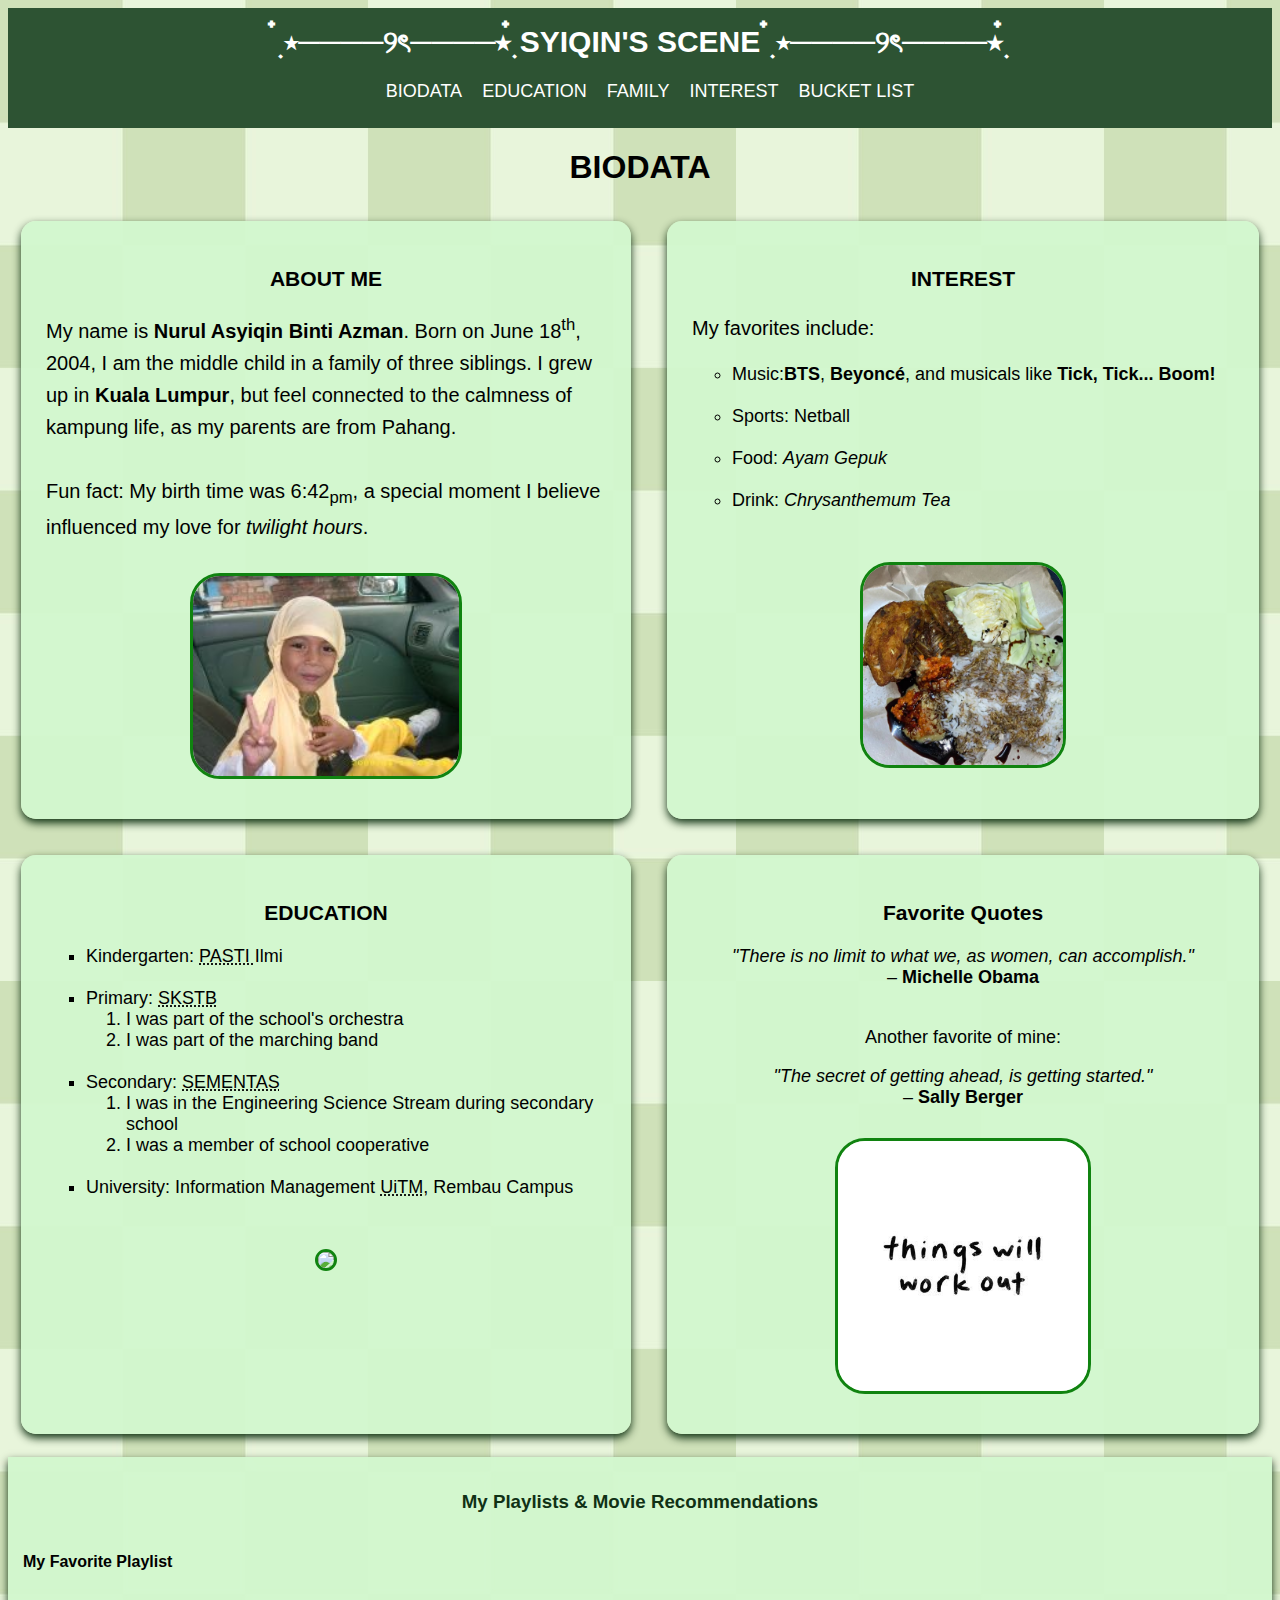
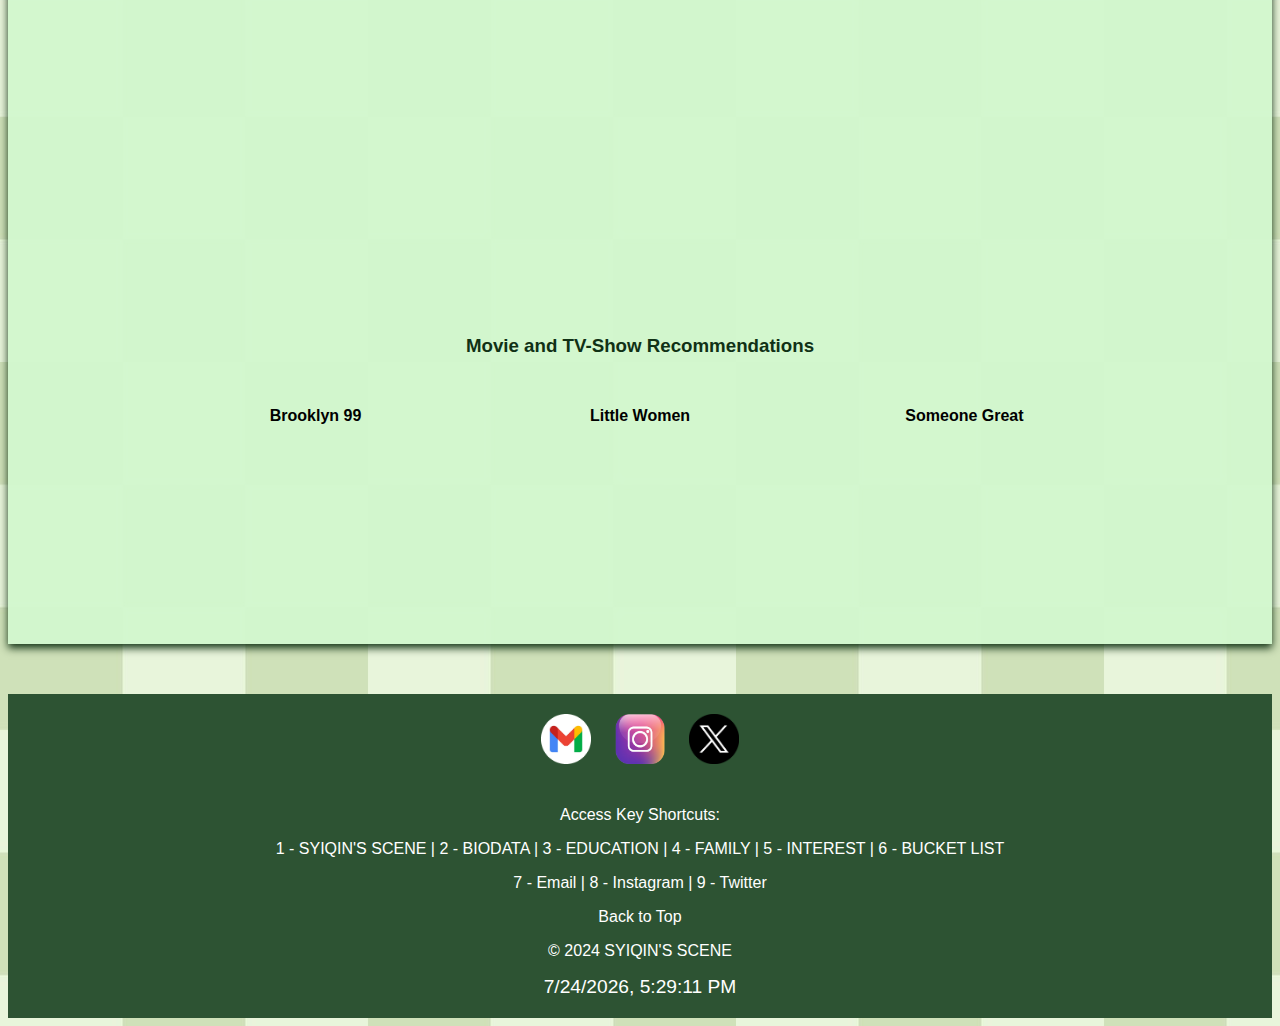
==== bio.html @ 355acaf2 "Add files via upload" ====
<!DOCTYPE html>
<html lang="en">
<head>
  <meta charset="UTF-8">
  <meta name="viewport" content="width=device-width, initial-scale=1.0">
  <title>Biodata</title>
  <style>
    body {
      background-image: url(images/background\ 6.jpg);
      font-family: Arial, sans-serif;
    }

    .item1 { grid-area: general; }
    .item2 { grid-area: education; }
    .item3 { grid-area: interest; }
    .item4 { grid-area: quote; }

    .grid-container {
      display: grid;
      grid-template-areas:
        'general general general interest interest interest'
        'education education education quote quote quote';
      gap: 30px;
      padding: 10px;
    }

    .grid-container > div {
      margin: 3px; 
      background-color: rgba(210, 247, 206, 0.952);
      text-align: center;
      padding: 25px 25px; 
      font-size: 18px;
      border-radius: 15px; 
      box-shadow: 0 4px 8px rgba(0, 36, 5, 0.925); 
    }

    .grid-container > div p {
      font-size: 20px; 
      line-height: 1.6; 
      text-align: left;
    }

    .navbar {
      background-color: #2d5333;
      padding: 10px 20px;
      text-align: center;
    }

    .navbar .logo a {
      font-size: 30px;
      font-weight: bold;
      color: white;
      text-decoration: none;
    }

    .navbar ul {
      list-style: none;
      display: inline-flex;
    }

    .navbar li {
      margin-right: 20px;
    }

    .navbar li a {
      font-size: 18px;
      color: white;
      text-decoration: none;
    }

    .navbar li a:hover {
      color: #14b905;
    }

    .footer {
      background-color: #2d5333;
      color: white;
      text-align: center;
      padding: 20px;
      margin-top: 50px;
    }

    .footer a {
      color: white;
      text-decoration: none;
      margin: 0 10px;
    }

    .footer a:hover {
      color: #14b905;
    }

    .footer .access-keys {
      margin-top: 20px;
    }

    .footer .date-time {
      font-size: 1.2em;
      margin-top: 10px;
    }

    h1 {
      text-align: center;
      color: #000000;
    }

    aside {
      background-color: rgba(210, 247, 206, 0.95);
      padding: 15px;
      margin-top: 10px;
      box-shadow: 0 4px 8px rgba(0, 36, 5, 0.925);
    }

    aside h3 {
      text-align: center;
      color: #103115;
    }

    .playlists-container {
      display: flex;
      flex-direction: column; 
      gap: 10px; 
    }

    .playlist {
      width: 100%; 
      height: 152px; 
      border-radius: 12px; 
}

.movie-recommendations {
  text-align: center;
}

.movie-recommendations h4 {
  margin-bottom: 20px; 
}


.movie-recommendations .movie {
  display: inline-block; 
  margin: 10px; 
  text-align: center;
}

.movie iframe {
  border-radius: 10px; 
}

  </style>
</head>

<body>

  <!-- Navigation Bar -->
  <nav class="navbar">
    <div class="logo">
      <a href="Home Page.html" accesskey="1" tabindex="1"> ๋࣭ ⭑────୨ৎ────⭑๋࣭  SYIQIN'S SCENE ๋࣭ ⭑────୨ৎ────⭑๋࣭  </a>
    </div>
    <ul>
      <li><a href="bio.html" accesskey="2" tabindex="2">BIODATA</a></li>
      <li><a href="link.html" accesskey="3" tabindex="3">EDUCATION</a></li>
      <li><a href="childhood.html" accesskey="4" tabindex="4">FAMILY</a></li>
      <li><a href="interest.html" accesskey="5" tabindex="5">INTEREST</a></li>
      <li><a href="bucket-list.html" accesskey="6" tabindex="6">BUCKET LIST</a></li>
    </ul>
  </nav>

  <!-- Main Content -->
  <h1>BIODATA</h1>

  <div class="grid-container">
    <div class="item1">
      <h3>ABOUT ME</h3>
      <p>
        My name is <strong>Nurul Asyiqin Binti Azman</strong>. Born on June 18<sup>th</sup>, 2004, I am the middle child in a family of three siblings. 
        I grew up in <b>Kuala Lumpur</b>, but feel connected to the calmness of kampung life, as my parents are from Pahang.
        <br><br>
        Fun fact: My birth time was 6:42<sub>pm</sub>, a special moment I believe influenced my love for <i>twilight hours</i>.
      </p>
      <a href="images/IMG_0067.JPG">
      <img src="images/mini me_resize.JPG" height="200" style="border-radius: 30px; border: 3px solid #108310; transition: transform 0.3s ease;"  hspace="10" vspace="10"></a>
    </div>

    <div class="item2">
      <h3>EDUCATION</h3>
      <p> 
          <ul type="square" style="text-align: left;">
              <li>Kindergarten: <abbr title="Pusat Asuhan Tunas Islam">PASTI </abbr> Ilmi</li><br>
              <li>Primary: <abbr title="Sekolah Kebangsaan Sungai Tua Baharu">SKSTB</abbr></li>
                  <ol>
                    <li>I was part of the school's orchestra</li>
                    <li>I was part of the marching band</li>
                  </ol><br>
              <li>Secondary: <abbr title="Sekolah Menengah Kebangsaan Taman Selayang ">SEMENTAS</abbr></li>
                  <ol> 
                    <li>I was in the Engineering Science Stream during secondary school</li>
                    <li>I was a member of school cooperative</li>
                  </ol><br>
              <li>University: Information Management <abbr title="Universiti Teknologi MARA">UiTM</abbr>, Rembau Campus </li><br>
              </ul>
      </p>
          <a href="images/DSC_5969.JPG"> </a>
          <img src="images/DSC_5969.JPG" height="200" style="border-radius: 30px; border: 3px solid #108310; transition: transform 0.3s ease;" hspace="10" vspace="10">
        
    </div>

    <div class="item3">
      <h3>INTEREST</h3>
      <p style="text-align: left;">
        My favorites include:<br>
        <ul type="circle" style="text-align: left;">
          <li>Music:<b>BTS</b>, <b>Beyoncé</b>, and musicals like <b>Tick, Tick... Boom!</b></li><br>
          <li>Sports: Netball </li><br>
          <li>Food: <i>Ayam Gepuk</i></li><br>
          <li>Drink: <i>Chrysanthemum Tea</i></li><br>
        </ul>
      </p>
      <a href="images/Ayam Gepuk.jpg"></a>
      <img src="images/Ayam Gepuk.jpg" height="200" style="border-radius: 30px; border: 3px solid #108310; transition: transform 0.3s ease;" hspace="10" vspace="10">
    </div>

    <div class="item4">
      <h3>Favorite Quotes</h3>
      <p>
        <blockquote>
          <i>"There is no limit to what we, as women, can accomplish."</i><br>
          – <strong>Michelle Obama</strong>
        </blockquote>
        <br>Another favorite of mine:<br>
        <blockquote>
          <em>"The secret of getting ahead, is getting started."</em><br>
          – <b>Sally Berger</b>
        </blockquote>
      </p>
      <a href="images/fav quote.jpg">
      <img src="images/fav quote.jpg" height="250" style="border-radius: 30px; border: 3px solid #108310; transition: transform 0.3s ease;" hspace="10" vspace="10">
      </a>
    </div>

  </div>

  <!-- Aside Section: Playlists & Movie Recommendations -->
  <aside>
    <h3>My Playlists & Movie Recommendations</h3>

  <!-- Playlist Section -->
    <div class="playlists-container">
      <h4>My Favorite Playlist</h4>
        <iframe class="playlist" 
                src="https://open.spotify.com/embed/playlist/6HBVJgAlZESfyz4UnWtvam?utm_source=generator" 
                frameborder="0" allowfullscreen="" 
                allow="autoplay; clipboard-write; encrypted-media; fullscreen; picture-in-picture" 
                loading="lazy"></iframe>
      
        <iframe class="playlist" 
                src="https://open.spotify.com/embed/album/76290XdXVF9rPzGdNRWdCh?utm_source=generator" 
                frameborder="0" allowfullscreen="" 
                allow="autoplay; clipboard-write; encrypted-media; fullscreen; picture-in-picture" 
                loading="lazy"></iframe>
      </div>
      

    </div>


    <!-- Movie Recommendations -->
    <div class="movie-recommendations">
      <h3>Movie and TV-Show Recommendations</h3>
      <div class="movie">
        <h4>Brooklyn 99</h4>
        <iframe width="300" height="170" src="https://www.youtube.com/embed/icTOP9F17pU?si=uzVNRg-Z4Zqzb-Re" title="YouTube video player" frameborder="0" allowfullscreen> </iframe>
      </div>
      <div class="movie">
        <h4>Little Women</h4>
        <iframe width="300" height="170" src="https://www.youtube.com/embed/AST2-4db4ic?si=OY6D3l3ZrmuE-cPr" title="YouTube video player" frameborder="0" allowfullscreen> </iframe>
      </div>
      <div class="movie">
        <h4>Someone Great</h4>
        <iframe width="300" height="170" src="https://www.youtube.com/embed/BBd9gcrj2Wk?si=JQQB4Cn95o-YyT5e" title="YouTube video player" frameborder="0" allowfullscreen></iframe>
      </div>
    </div>
    
  </aside>

  <footer class="footer">
    <div>
        <a href="mailto:nasyiqin06@gmail.com" accesskey="7" tabindex="7">
            <img src="images/gmail.png" width="50px" height="50px" alt="Email"> 
        </a>
        <a href="https://www.instagram.com/cffeoasy" accesskey="8" tabindex="8">
            <img src="images/instagram_resize_real.png" width="50px" height="50px" alt="Instagram"> 
        </a>
        <a href="https://x.com/CFFEOASY" accesskey="9" tabindex="9">
            <img src="images/twitter.png" width="50px" height="50px" alt="Twitter">
        </a>
    </div>

    <br> 

    <div class="access-keys">
        <p>Access Key Shortcuts:</p>
        <p>1 - SYIQIN'S SCENE | 2 - BIODATA | 3 - EDUCATION | 4 - FAMILY | 5 - INTEREST | 6 - BUCKET LIST</p>
        <p>7 - Email | 8 - Instagram | 9 - Twitter</p>
    </div>

    <p><a href="#top" accesskey="T" tabindex="10">Back to Top</a></p>

    <p>© 2024 SYIQIN'S SCENE</p>

    <div class="date-time" id="dateTime"></div>
</footer>

<script>
    function updateDateTime() {
        const now = new Date();
        const dateTimeElement = document.getElementById('dateTime');
        dateTimeElement.innerText = now.toLocaleString(); 
    }
    setInterval(updateDateTime, 1000); 
    updateDateTime(); 
</script>
</body>

</html>
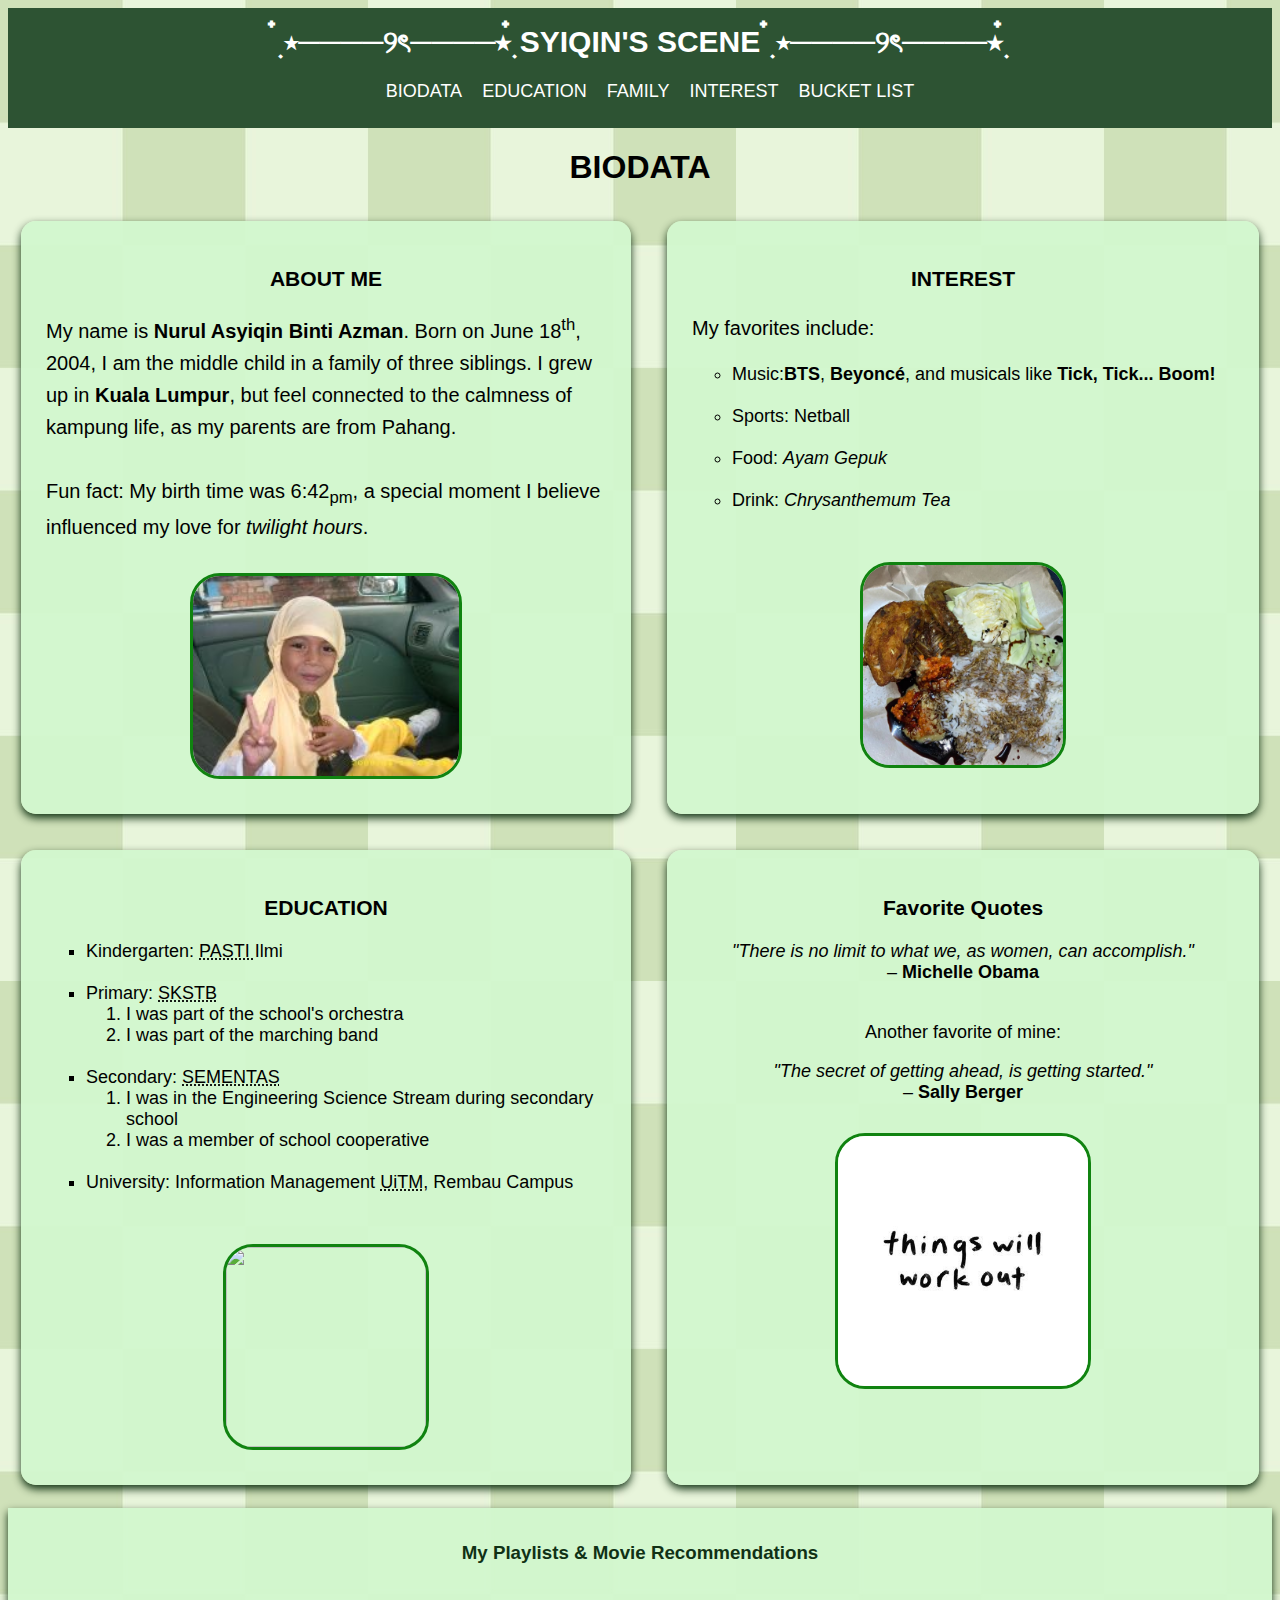
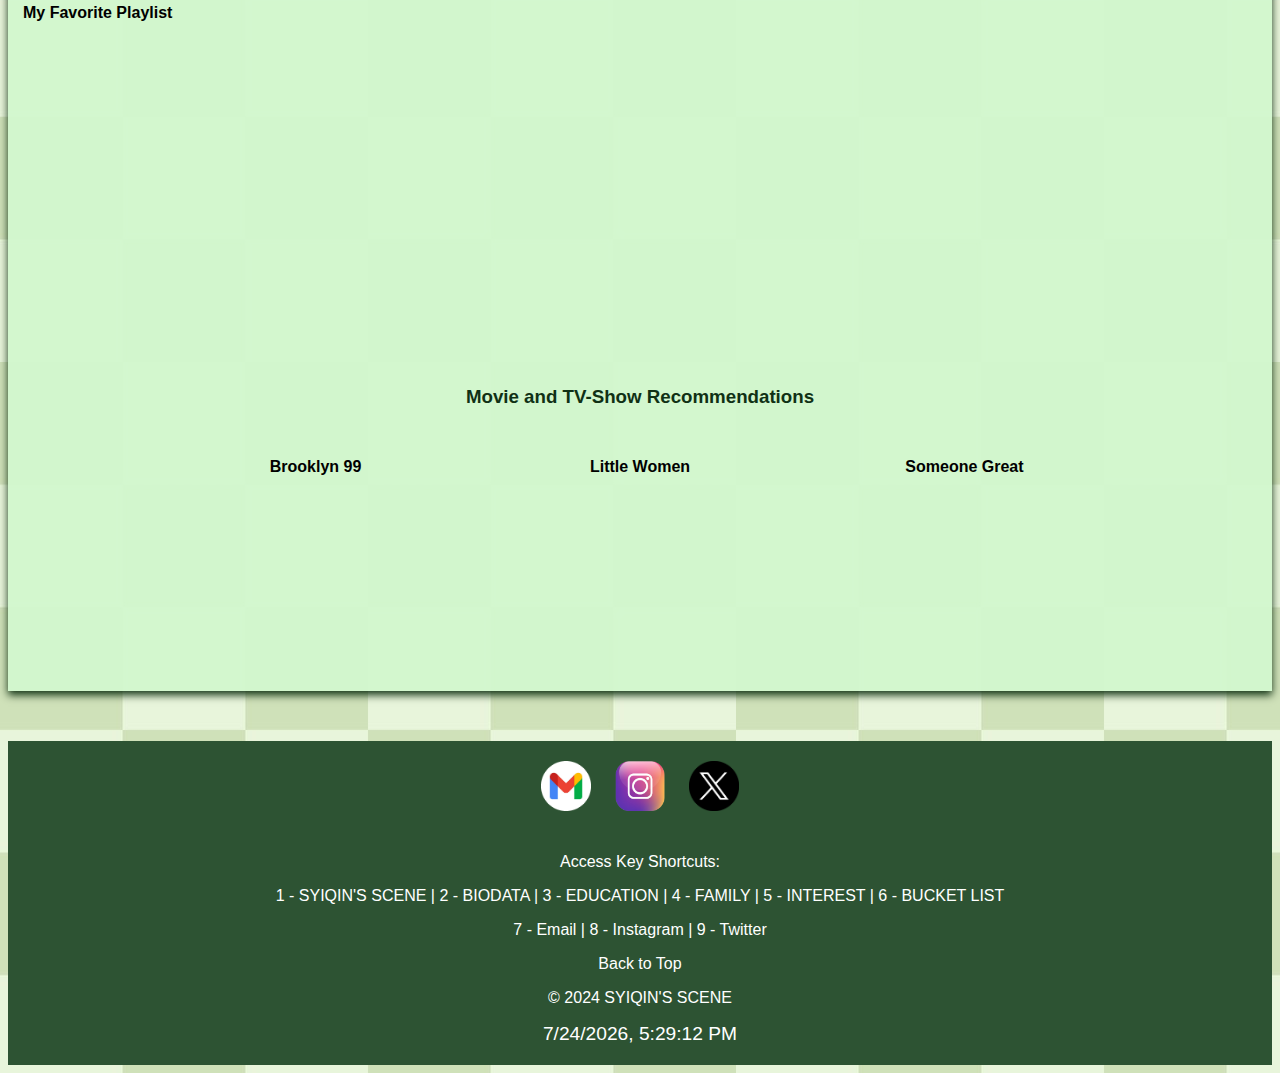
==== commit 8afa6353: "Add files via upload" ====
--- a/bio.html
+++ b/bio.html
@@ -1,5 +1,4 @@
-<!DOCTYPE html>
-<html lang="en">
+<html>
 <head>
   <meta charset="UTF-8">
   <meta name="viewport" content="width=device-width, initial-scale=1.0">
@@ -155,7 +154,7 @@
   <!-- Navigation Bar -->
   <nav class="navbar">
     <div class="logo">
-      <a href="Home Page.html" accesskey="1" tabindex="1"> ๋࣭ ⭑────୨ৎ────⭑๋࣭  SYIQIN'S SCENE ๋࣭ ⭑────୨ৎ────⭑๋࣭  </a>
+      <a href="index.html" accesskey="1" tabindex="1"> ๋࣭ ⭑────୨ৎ────⭑๋࣭  SYIQIN'S SCENE ๋࣭ ⭑────୨ৎ────⭑๋࣭  </a>
     </div>
     <ul>
       <li><a href="bio.html" accesskey="2" tabindex="2">BIODATA</a></li>
@@ -200,9 +199,9 @@
               <li>University: Information Management <abbr title="Universiti Teknologi MARA">UiTM</abbr>, Rembau Campus </li><br>
               </ul>
       </p>
-          <a href="images/DSC_5969.JPG"> </a>
+          <a href="images/DSC_5969.JPG"> 
           <img src="images/DSC_5969.JPG" height="200" style="border-radius: 30px; border: 3px solid #108310; transition: transform 0.3s ease;" hspace="10" vspace="10">
-        
+        </a>
     </div>
 
     <div class="item3">
@@ -216,8 +215,9 @@
           <li>Drink: <i>Chrysanthemum Tea</i></li><br>
         </ul>
       </p>
-      <a href="images/Ayam Gepuk.jpg"></a>
+      <a href="images/Ayam Gepuk.jpg">
       <img src="images/Ayam Gepuk.jpg" height="200" style="border-radius: 30px; border: 3px solid #108310; transition: transform 0.3s ease;" hspace="10" vspace="10">
+      </a>
     </div>
 
     <div class="item4">
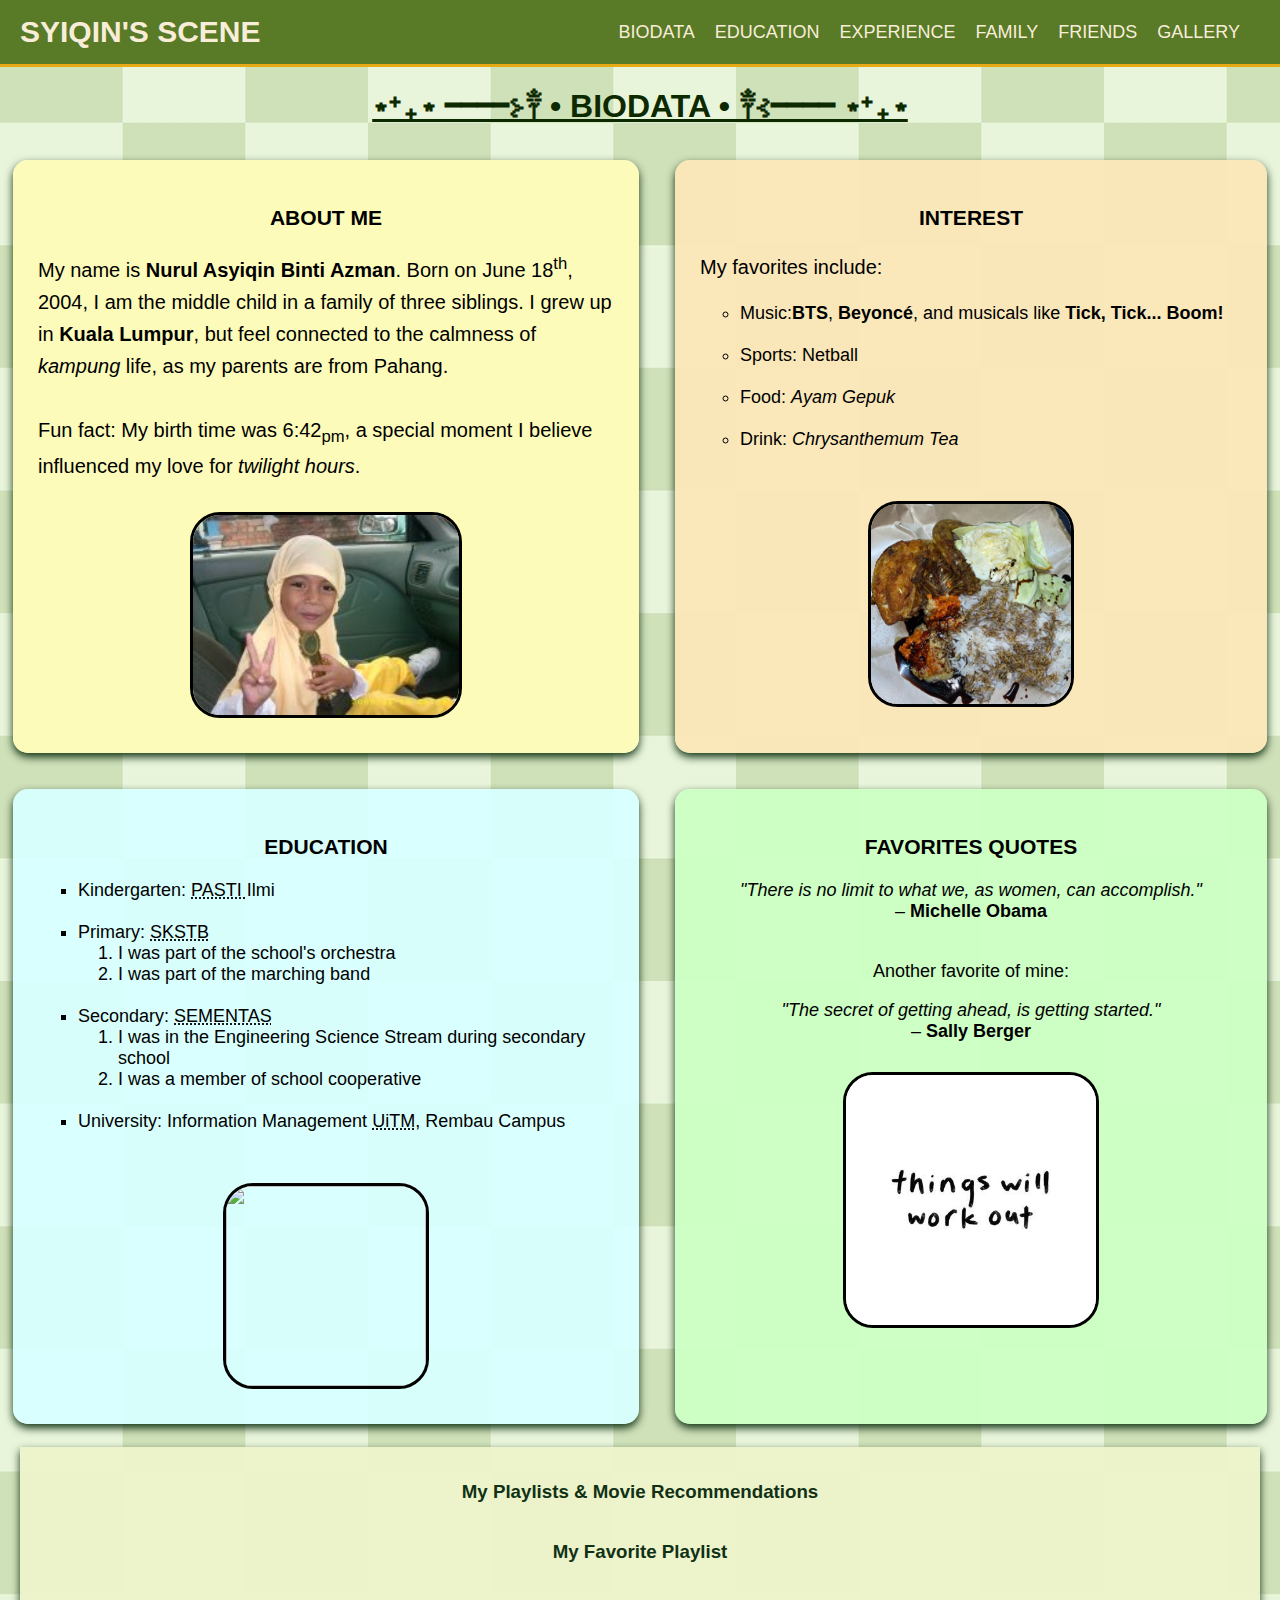
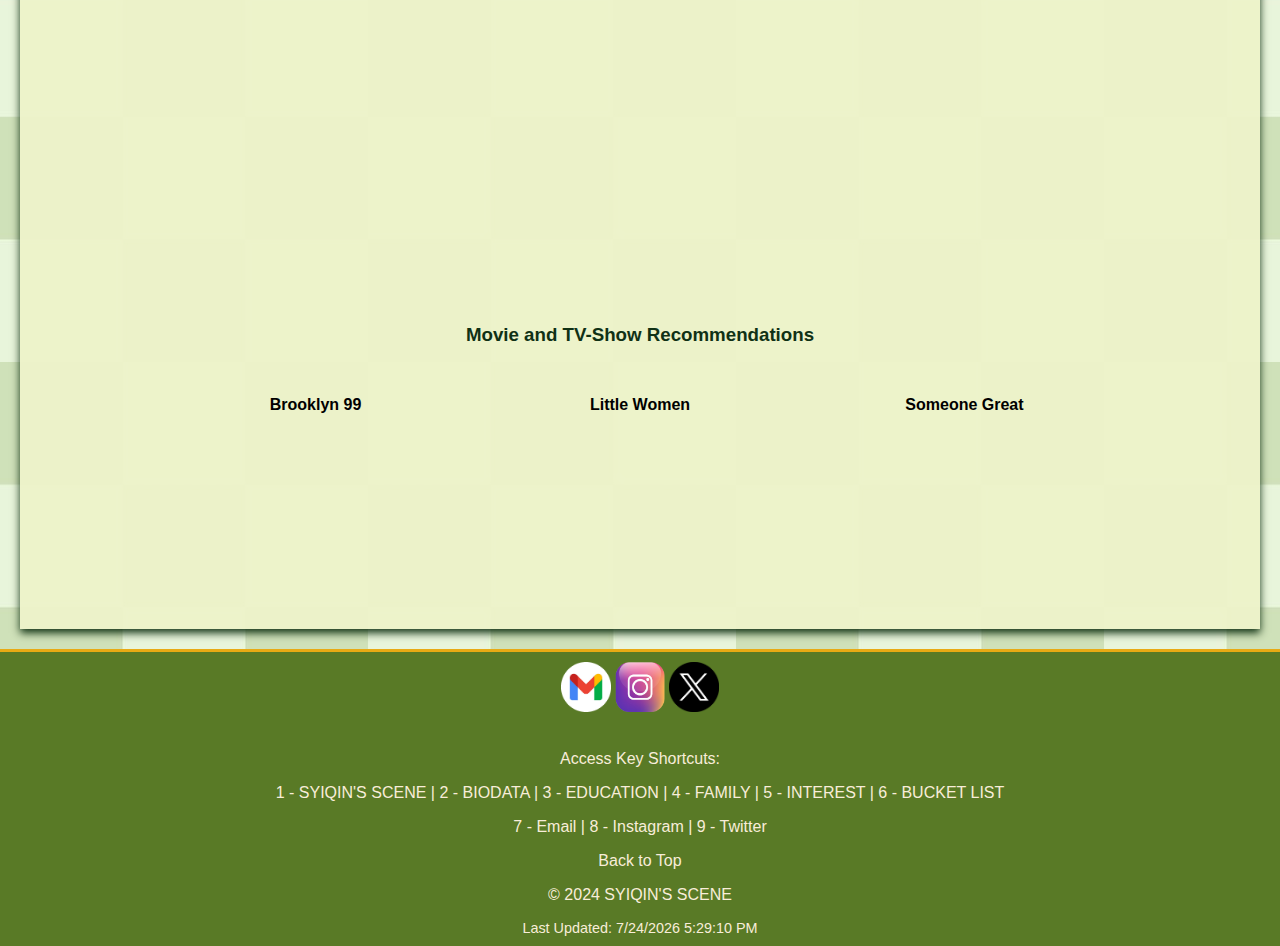
==== commit a229fec5: "Add files via upload" ====
--- a/bio.html
+++ b/bio.html
@@ -4,15 +4,80 @@
   <meta name="viewport" content="width=device-width, initial-scale=1.0">
   <title>Biodata</title>
   <style>
+
+    /* Navigation Bar */
+    .navbar {
+      background-color: #597a26; /* Muted Green */
+      padding: 15px 20px;
+      font-family:Helvetica;
+      text-align: left;
+      border-bottom: 3px solid #E8AA14; /* Golden Accent */
+      display: flex;
+      justify-content: space-between;
+      align-items: center;
+    }
+
+    .navbar .logo a {
+      font-size: 30px;
+      font-weight: bold;
+      color: #F8EDD9; /* Creamy white */
+      text-decoration: none;
+      transition: color 0.3s ease;
+    }
+
+    .navbar .logo a:hover {
+      color: #E8AA14; /* Golden Yellow */
+    }
+
+    .navbar ul {
+      list-style: none;
+      display: inline-flex;
+      margin: 0;
+      padding: 0;
+    }
+
+    .navbar li {
+      margin-right: 20px;
+    }
+
+    .navbar li a {
+      font-size: 18px;
+      color: #F8EDD9; /* Creamy white */
+      text-decoration: none;
+      transition: color 0.3s ease;
+    }
+
+    .navbar li a:hover {
+      color: #E8AA14; /* Golden Yellow */
+    }
+
     body {
+      margin: 0;
+      padding: 0;
+      box-sizing: border-box; /* Ensures padding and border are included in dimensions */
+      font-family:Arial, sans-serif, sans-serif;
       background-image: url(images/background\ 6.jpg);
-      font-family: Arial, sans-serif;
-    }
-
-    .item1 { grid-area: general; }
-    .item2 { grid-area: education; }
-    .item3 { grid-area: interest; }
-    .item4 { grid-area: quote; }
+    }
+
+    .item1 { 
+      grid-area: general; 
+      background-color: rgba(253, 251, 184, 0.993); 
+    }
+
+    .item2 { 
+      grid-area: education; 
+      background-color: rgba(216, 255, 255, 0.952); 
+    }
+
+    .item3 { 
+      grid-area: interest; 
+      background-color: rgba(251, 231, 185, 0.952); 
+    }
+
+    .item4 { 
+      grid-area: quote; 
+      background-color: rgba(205, 255, 195, 0.952); 
+    }
 
     .grid-container {
       display: grid;
@@ -24,8 +89,7 @@
     }
 
     .grid-container > div {
-      margin: 3px; 
-      background-color: rgba(210, 247, 206, 0.952);
+      margin: 3px;
       text-align: center;
       padding: 25px 25px; 
       font-size: 18px;
@@ -39,74 +103,19 @@
       text-align: left;
     }
 
-    .navbar {
-      background-color: #2d5333;
-      padding: 10px 20px;
-      text-align: center;
-    }
-
-    .navbar .logo a {
-      font-size: 30px;
-      font-weight: bold;
-      color: white;
-      text-decoration: none;
-    }
-
-    .navbar ul {
-      list-style: none;
-      display: inline-flex;
-    }
-
-    .navbar li {
-      margin-right: 20px;
-    }
-
-    .navbar li a {
-      font-size: 18px;
-      color: white;
-      text-decoration: none;
-    }
-
-    .navbar li a:hover {
-      color: #14b905;
-    }
-
-    .footer {
-      background-color: #2d5333;
-      color: white;
-      text-align: center;
-      padding: 20px;
-      margin-top: 50px;
-    }
-
-    .footer a {
-      color: white;
-      text-decoration: none;
-      margin: 0 10px;
-    }
-
-    .footer a:hover {
-      color: #14b905;
-    }
-
-    .footer .access-keys {
-      margin-top: 20px;
-    }
-
-    .footer .date-time {
-      font-size: 1.2em;
-      margin-top: 10px;
-    }
-
     h1 {
       text-align: center;
-      color: #000000;
+      color: #0d2900;
+      text-decoration: underline;
     }
 
     aside {
-      background-color: rgba(210, 247, 206, 0.95);
+      background-color: rgba(237, 242, 201, 0.95);
       padding: 15px;
       margin-top: 10px;
+      margin-bottom: 20px; /* Adds spacing below the aside */
+      margin-left: 20px; /* Adds spacing to the left */
+      margin-right: 20px; /* Adds spacing to the right */
       box-shadow: 0 4px 8px rgba(0, 36, 5, 0.925);
     }
 
@@ -125,26 +134,52 @@
       width: 100%; 
       height: 152px; 
       border-radius: 12px; 
-}
-
-.movie-recommendations {
-  text-align: center;
-}
-
-.movie-recommendations h4 {
-  margin-bottom: 20px; 
-}
-
-
-.movie-recommendations .movie {
-  display: inline-block; 
-  margin: 10px; 
-  text-align: center;
-}
-
-.movie iframe {
-  border-radius: 10px; 
-}
+    }
+
+    .movie-recommendations {
+      text-align: center;
+    }
+
+    .movie-recommendations h4 {
+      margin-bottom: 20px; 
+    }
+
+    .movie-recommendations .movie {
+      display: inline-block; 
+      margin: 10px; 
+      text-align: center;
+    }
+
+    .movie iframe {
+      border-radius: 10px; 
+    }
+
+    /* Footer */
+    .footer {
+      background-color: #597a26; /* Muted Green */
+      color: #F8EDD9; /* Creamy White */
+      text-align: center;
+      font-family:Helvetica;
+      border-top: 3px solid #E8AA14; /* Golden Accent */
+      width: 100%; /* Ensures the footer spans the full screen */
+      margin: 0; /* Removes any default margins */
+      padding: 10px 0; /* Adds vertical spacing for content */
+      box-sizing: border-box; /* Includes padding and border in the width calculation */
+    }
+
+    .footer a {
+      color: #F8EDD9; /* Creamy white */
+      text-decoration: none;
+    }
+
+    .footer a:hover {
+      color: #E8AA14; /* Golden Yellow */
+    }
+
+    .date-time {
+      font-size: 0.9em;
+      margin-top: 10px;
+    }
 
   </style>
 </head>
@@ -152,33 +187,34 @@
 <body>
 
   <!-- Navigation Bar -->
-  <nav class="navbar">
+    <nav class="navbar">
     <div class="logo">
-      <a href="index.html" accesskey="1" tabindex="1"> ๋࣭ ⭑────୨ৎ────⭑๋࣭  SYIQIN'S SCENE ๋࣭ ⭑────୨ৎ────⭑๋࣭  </a>
+      <a href="index.html" accesskey="1" tabindex="1">SYIQIN'S SCENE</a>
     </div>
     <ul>
       <li><a href="bio.html" accesskey="2" tabindex="2">BIODATA</a></li>
-      <li><a href="link.html" accesskey="3" tabindex="3">EDUCATION</a></li>
-      <li><a href="childhood.html" accesskey="4" tabindex="4">FAMILY</a></li>
-      <li><a href="interest.html" accesskey="5" tabindex="5">INTEREST</a></li>
-      <li><a href="bucket-list.html" accesskey="6" tabindex="6">BUCKET LIST</a></li>
+      <li><a href="education.html" accesskey="3" tabindex="3">EDUCATION</a></li>
+      <li><a href="experience.html" accesskey="4" tabindex="4">EXPERIENCE</a></li>
+      <li><a href="family.html" accesskey="5" tabindex="5">FAMILY</a></li>
+      <li><a href="friends.html" accesskey="6" tabindex="6">FRIENDS</a></li>
+      <li><a href="gallery.html" accesskey="7" tabindex="7">GALLERY</a></li>
     </ul>
   </nav>
 
   <!-- Main Content -->
-  <h1>BIODATA</h1>
+  <h1>⋆⁺₊⋆ ━━━━⊱༒︎ • BIODATA • ༒︎⊰━━━━ ⋆⁺₊⋆</h1>
 
   <div class="grid-container">
     <div class="item1">
       <h3>ABOUT ME</h3>
       <p>
         My name is <strong>Nurul Asyiqin Binti Azman</strong>. Born on June 18<sup>th</sup>, 2004, I am the middle child in a family of three siblings. 
-        I grew up in <b>Kuala Lumpur</b>, but feel connected to the calmness of kampung life, as my parents are from Pahang.
+        I grew up in <b>Kuala Lumpur</b>, but feel connected to the calmness of <em>kampung</em> life, as my parents are from Pahang.
         <br><br>
         Fun fact: My birth time was 6:42<sub>pm</sub>, a special moment I believe influenced my love for <i>twilight hours</i>.
       </p>
       <a href="images/IMG_0067.JPG">
-      <img src="images/mini me_resize.JPG" height="200" style="border-radius: 30px; border: 3px solid #108310; transition: transform 0.3s ease;"  hspace="10" vspace="10"></a>
+      <img src="images/mini me_resize.JPG" height="200" style="border-radius: 30px; border: 3px solid #000000; transition: transform 0.3s ease;"  hspace="10" vspace="10"></a>
     </div>
 
     <div class="item2">
@@ -200,7 +236,7 @@
               </ul>
       </p>
           <a href="images/DSC_5969.JPG"> 
-          <img src="images/DSC_5969.JPG" height="200" style="border-radius: 30px; border: 3px solid #108310; transition: transform 0.3s ease;" hspace="10" vspace="10">
+          <img src="images/DSC_5969.JPG" height="200" style="border-radius: 30px; border: 3px solid #000000; transition: transform 0.3s ease;" hspace="10" vspace="10">
         </a>
     </div>
 
@@ -216,12 +252,12 @@
         </ul>
       </p>
       <a href="images/Ayam Gepuk.jpg">
-      <img src="images/Ayam Gepuk.jpg" height="200" style="border-radius: 30px; border: 3px solid #108310; transition: transform 0.3s ease;" hspace="10" vspace="10">
+      <img src="images/Ayam Gepuk.jpg" height="200" style="border-radius: 30px; border: 3px solid #000000; transition: transform 0.3s ease;" hspace="10" vspace="10">
       </a>
     </div>
 
     <div class="item4">
-      <h3>Favorite Quotes</h3>
+      <h3>FAVORITES QUOTES</h3>
       <p>
         <blockquote>
           <i>"There is no limit to what we, as women, can accomplish."</i><br>
@@ -234,7 +270,7 @@
         </blockquote>
       </p>
       <a href="images/fav quote.jpg">
-      <img src="images/fav quote.jpg" height="250" style="border-radius: 30px; border: 3px solid #108310; transition: transform 0.3s ease;" hspace="10" vspace="10">
+      <img src="images/fav quote.jpg" height="250" style="border-radius: 30px; border: 3px solid #000000; transition: transform 0.3s ease;" hspace="10" vspace="10">
       </a>
     </div>
 
@@ -246,21 +282,18 @@
 
   <!-- Playlist Section -->
     <div class="playlists-container">
-      <h4>My Favorite Playlist</h4>
-        <iframe class="playlist" 
-                src="https://open.spotify.com/embed/playlist/6HBVJgAlZESfyz4UnWtvam?utm_source=generator" 
-                frameborder="0" allowfullscreen="" 
-                allow="autoplay; clipboard-write; encrypted-media; fullscreen; picture-in-picture" 
-                loading="lazy"></iframe>
+      <h3>My Favorite Playlist</h3>
+      <iframe class="playlist"
+          src="https://open.spotify.com/embed/album/3mH6qwIy9crq0I9YQbOuDf?utm_source=generator" 
+          frameBorder="0" allowfullscreen="" 
+          allow="autoplay; clipboard-write; encrypted-media; fullscreen; picture-in-picture" 
+          loading="lazy"></iframe>
       
-        <iframe class="playlist" 
-                src="https://open.spotify.com/embed/album/76290XdXVF9rPzGdNRWdCh?utm_source=generator" 
-                frameborder="0" allowfullscreen="" 
-                allow="autoplay; clipboard-write; encrypted-media; fullscreen; picture-in-picture" 
-                loading="lazy"></iframe>
-      </div>
-      
-
+      <iframe class="playlist" 
+          src="https://open.spotify.com/embed/album/76290XdXVF9rPzGdNRWdCh?utm_source=generator" 
+          frameborder="0" allowfullscreen="" 
+          allow="autoplay; clipboard-write; encrypted-media; fullscreen; picture-in-picture" 
+          loading="lazy"></iframe>
     </div>
 
 
@@ -309,17 +342,13 @@
     <p>© 2024 SYIQIN'S SCENE</p>
 
     <div class="date-time" id="dateTime"></div>
-</footer>
-
-<script>
-    function updateDateTime() {
-        const now = new Date();
-        const dateTimeElement = document.getElementById('dateTime');
-        dateTimeElement.innerText = now.toLocaleString(); 
-    }
-    setInterval(updateDateTime, 1000); 
-    updateDateTime(); 
-</script>
+
+    <script>
+      // Set the last modified date dynamically
+      const lastModified = new Date(document.lastModified);
+      document.getElementById('dateTime').textContent = 
+      `Last Updated: ${lastModified.toLocaleDateString()} ${lastModified.toLocaleTimeString()}`;
+    </script>
+  </footer>
 </body>
-
-</html>
+</html>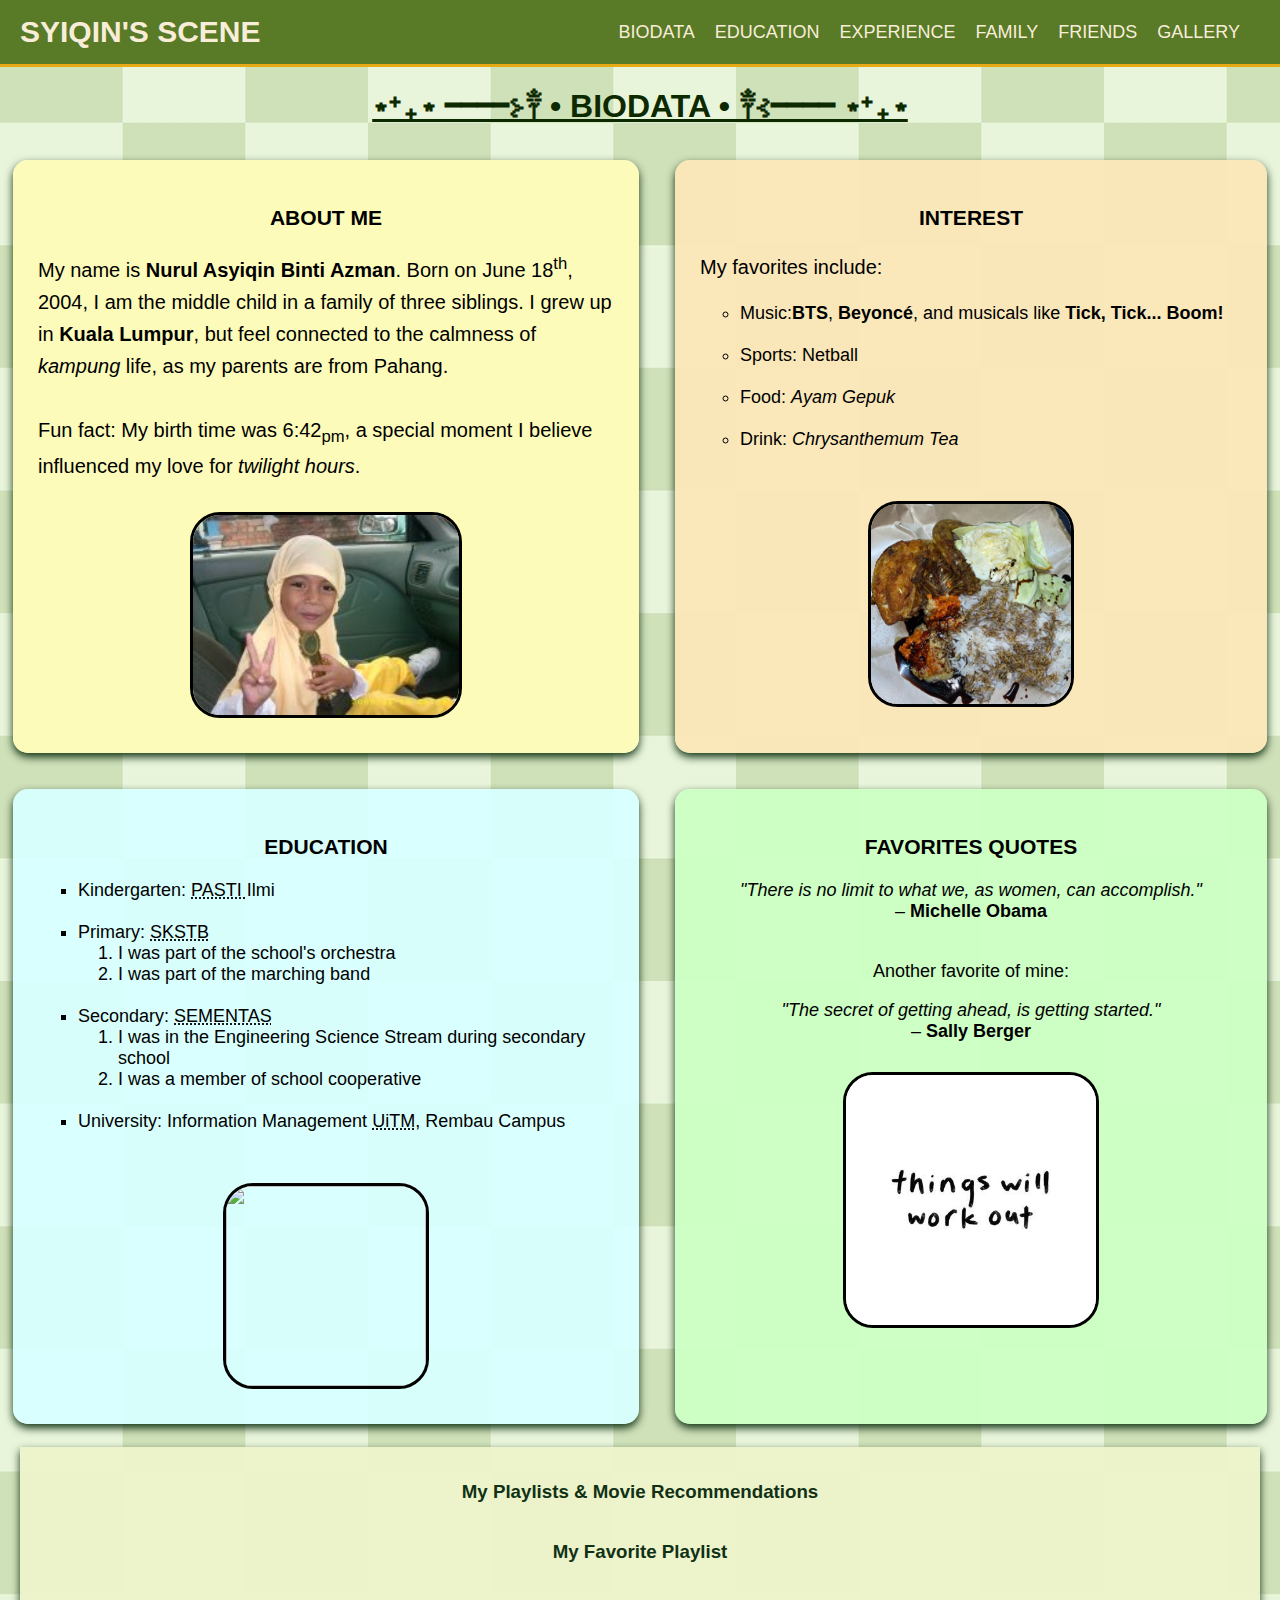
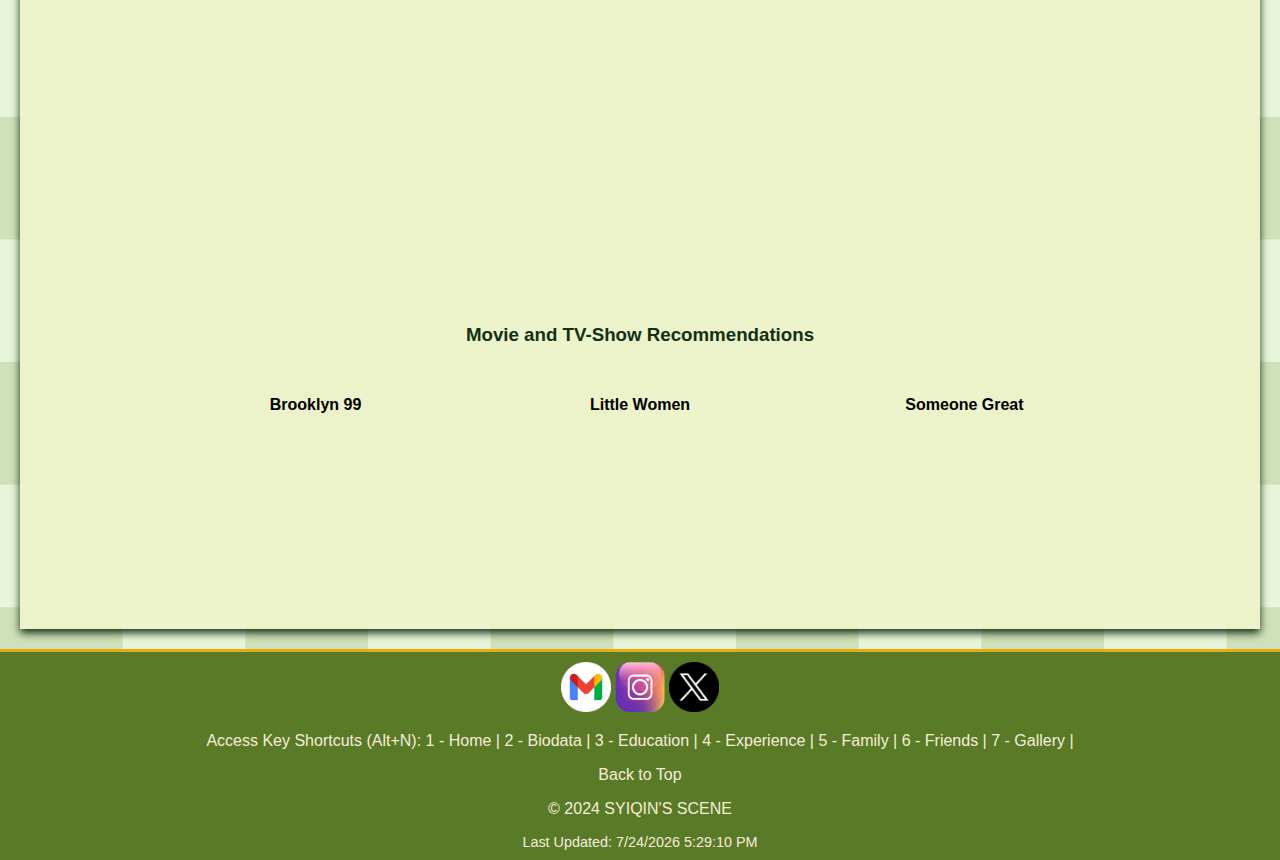
==== commit 69e36eb4: "Add files via upload" ====
--- a/bio.html
+++ b/bio.html
@@ -7,11 +7,11 @@
 
     /* Navigation Bar */
     .navbar {
-      background-color: #597a26; /* Muted Green */
+      background-color: #597a26; 
       padding: 15px 20px;
       font-family:Helvetica;
       text-align: left;
-      border-bottom: 3px solid #E8AA14; /* Golden Accent */
+      border-bottom: 3px solid #E8AA14; 
       display: flex;
       justify-content: space-between;
       align-items: center;
@@ -20,13 +20,13 @@
     .navbar .logo a {
       font-size: 30px;
       font-weight: bold;
-      color: #F8EDD9; /* Creamy white */
+      color: #F8EDD9; 
       text-decoration: none;
       transition: color 0.3s ease;
     }
 
     .navbar .logo a:hover {
-      color: #E8AA14; /* Golden Yellow */
+      color: #E8AA14; 
     }
 
     .navbar ul {
@@ -42,13 +42,13 @@
 
     .navbar li a {
       font-size: 18px;
-      color: #F8EDD9; /* Creamy white */
+      color: #F8EDD9; 
       text-decoration: none;
       transition: color 0.3s ease;
     }
 
     .navbar li a:hover {
-      color: #E8AA14; /* Golden Yellow */
+      color: #E8AA14; 
     }
 
     body {
@@ -156,24 +156,24 @@
 
     /* Footer */
     .footer {
-      background-color: #597a26; /* Muted Green */
-      color: #F8EDD9; /* Creamy White */
+      background-color: #597a26; 
+      color: #F8EDD9; 
       text-align: center;
       font-family:Helvetica;
-      border-top: 3px solid #E8AA14; /* Golden Accent */
-      width: 100%; /* Ensures the footer spans the full screen */
-      margin: 0; /* Removes any default margins */
-      padding: 10px 0; /* Adds vertical spacing for content */
-      box-sizing: border-box; /* Includes padding and border in the width calculation */
+      border-top: 3px solid #E8AA14; 
+      width: 100%; 
+      margin: 0; 
+      padding: 10px 0; 
+      box-sizing: border-box; 
     }
 
     .footer a {
-      color: #F8EDD9; /* Creamy white */
+      color: #F8EDD9; 
       text-decoration: none;
     }
 
     .footer a:hover {
-      color: #E8AA14; /* Golden Yellow */
+      color: #E8AA14; 
     }
 
     .date-time {
@@ -318,26 +318,19 @@
 
   <footer class="footer">
     <div>
-        <a href="mailto:nasyiqin06@gmail.com" accesskey="7" tabindex="7">
-            <img src="images/gmail.png" width="50px" height="50px" alt="Email"> 
-        </a>
-        <a href="https://www.instagram.com/cffeoasy" accesskey="8" tabindex="8">
-            <img src="images/instagram_resize_real.png" width="50px" height="50px" alt="Instagram"> 
-        </a>
-        <a href="https://x.com/CFFEOASY" accesskey="9" tabindex="9">
-            <img src="images/twitter.png" width="50px" height="50px" alt="Twitter">
-        </a>
-    </div>
-
-    <br> 
-
-    <div class="access-keys">
-        <p>Access Key Shortcuts:</p>
-        <p>1 - SYIQIN'S SCENE | 2 - BIODATA | 3 - EDUCATION | 4 - FAMILY | 5 - INTEREST | 6 - BUCKET LIST</p>
-        <p>7 - Email | 8 - Instagram | 9 - Twitter</p>
-    </div>
-
-    <p><a href="#top" accesskey="T" tabindex="10">Back to Top</a></p>
+      <a href="mailto:nasyiqin06@gmail.com" tabindex="8">
+        <img src="images/gmail.png" width="50" height="50" alt="Email">
+      </a>
+      <a href="https://www.instagram.com/cffeoasy"  tabindex="9">
+        <img src="images/instagram_resize_real.png" width="50" height="50" alt="Instagram">
+      </a>
+      <a href="https://x.com/CFFEOASY"  tabindex="10">
+        <img src="images/twitter.png" width="50" height="50" alt="Twitter">
+      </a>
+    </div>
+    <p class="access-keys">Access Key Shortcuts (Alt+N): 1 - Home | 2 - Biodata | 3 - Education | 4 - Experience | 5 - Family | 6 - Friends | 7 - Gallery | </p>
+
+    <p><a href="#top" tabindex="11">Back to Top</a></p>
 
     <p>© 2024 SYIQIN'S SCENE</p>
 
